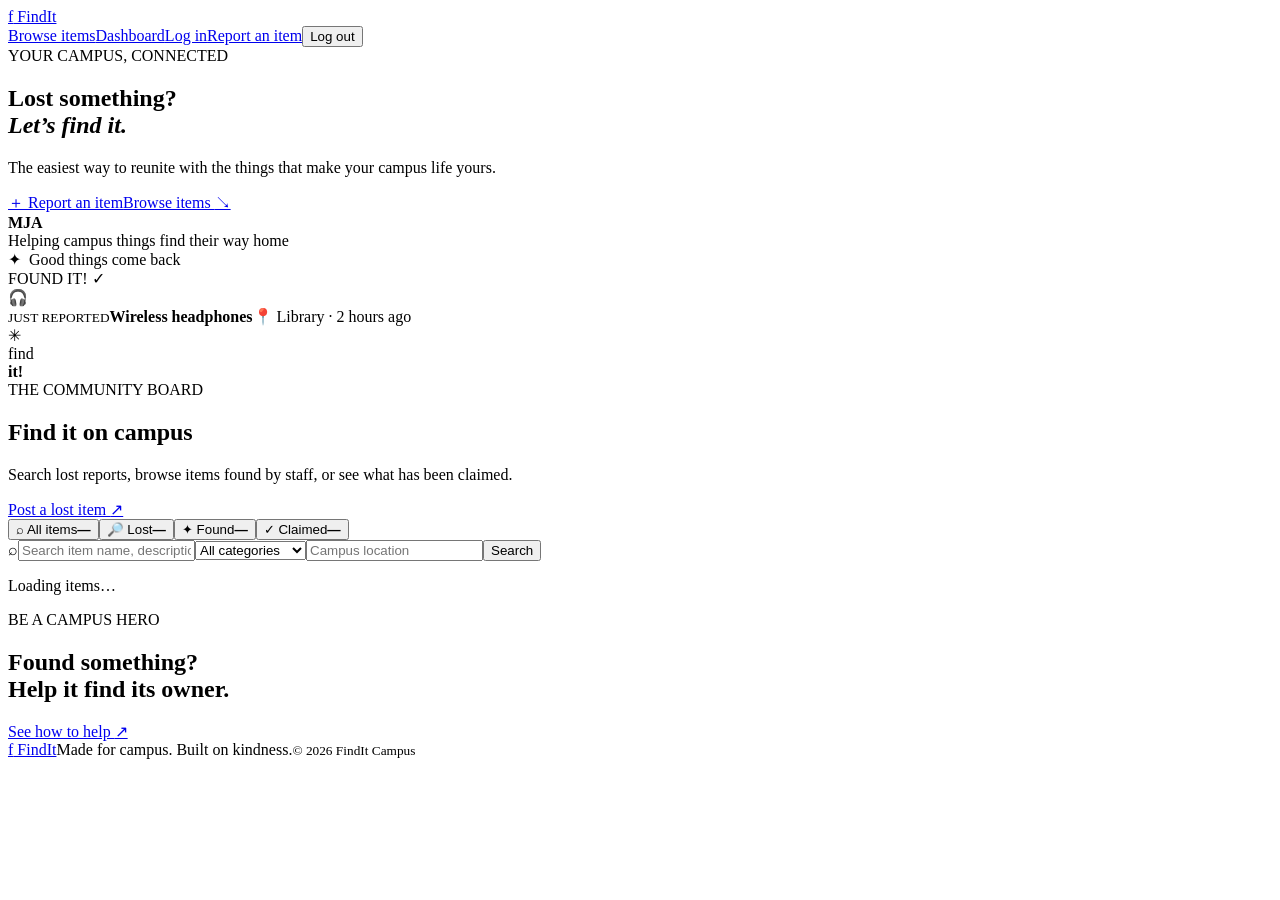
==== src/main/resources/static/index.html @ c222aacd "Initial FindIt campus lost and found app" ====
<!doctype html>
<html lang="en"><head><meta charset="utf-8"><meta name="viewport" content="width=device-width,initial-scale=1"><title>FindIt — Campus Lost & Found</title><link rel="stylesheet" href="/style.css"></head>
<body><header class="nav"><a class="brand" href="/"><span class="brand-icon">f</span> FindIt</a><nav><a href="#browse">Browse items</a><a href="/dashboard.html" data-auth-link>Dashboard</a><a href="/login.html" data-guest-link>Log in</a><a class="button small" href="/report-item.html" data-auth-link>Report an item</a><button class="link hidden" data-logout>Log out</button></nav></header>
<main><section class="hero"><div class="hero-copy"><span class="eyebrow">YOUR CAMPUS, CONNECTED</span><h1>Lost something?<br><em>Let’s find it.</em></h1><p>The easiest way to reunite with the things that make your campus life yours.</p><div class="hero-actions"><a class="button" href="/report-item.html">＋ Report an item</a><a class="button secondary" href="#browse">Browse items <span>↘</span></a></div><div class="social-proof"><div class="avatars"><b>M</b><b>J</b><b>A</b></div><span>Helping campus things find their way home</span></div></div><div class="hero-art"><div class="art-orbit orbit-one"></div><div class="art-orbit orbit-two"></div><div class="art-note note-a">✦ &nbsp;Good things come back</div><div class="art-note note-b">FOUND IT! <span>✓</span></div><div class="art-card"><div class="art-emoji">🎧</div><div><small>JUST REPORTED</small><strong>Wireless headphones</strong><span>📍 Library · 2 hours ago</span></div><div class="sparkle">✳</div></div><div class="art-sticker">find<br><b>it!</b></div></div></section>
<section class="browse section" id="browse"><div class="section-head"><div><span class="eyebrow">THE COMMUNITY BOARD</span><h2>Find it on campus</h2><p>Search lost reports, browse items found by staff, or see what has been claimed.</p></div><a href="/report-item.html" class="text-link">Post a lost item <span>↗</span></a></div>
<div class="board-filters"><button class="board-filter active" data-board-filter="">⌕ <span>All items</span><b id="countAll">—</b></button><button class="board-filter" data-board-filter="LOST">🔎 <span>Lost</span><b id="countLost">—</b></button><button class="board-filter" data-board-filter="FOUND">✦ <span>Found</span><b id="countFound">—</b></button><button class="board-filter" data-board-filter="CLAIMED">✓ <span>Claimed</span><b id="countClaimed">—</b></button></div>
<form id="searchForm" class="search-bar"><span>⌕</span><input id="q" placeholder="Search item name, description, or location…"><select id="category"><option value="">All categories</option><option>Electronics</option><option>Accessories</option><option>Books & Notes</option><option>Clothing</option><option>Keys & Cards</option><option>Other</option></select><input id="location" placeholder="Campus location" aria-label="Campus location"><button class="button small">Search</button></form><div id="items" class="item-grid"><p class="muted">Loading items…</p></div></section>
<section class="cta"><div><span class="eyebrow">BE A CAMPUS HERO</span><h2>Found something?<br>Help it find its owner.</h2></div><a class="button light" href="/report-item.html">See how to help <span>↗</span></a></section></main><footer><a class="brand" href="/"><span class="brand-icon">f</span> FindIt</a><span>Made for campus. Built on kindness.</span><small>© 2026 FindIt Campus</small></footer><script src="/script.js"></script></body></html>
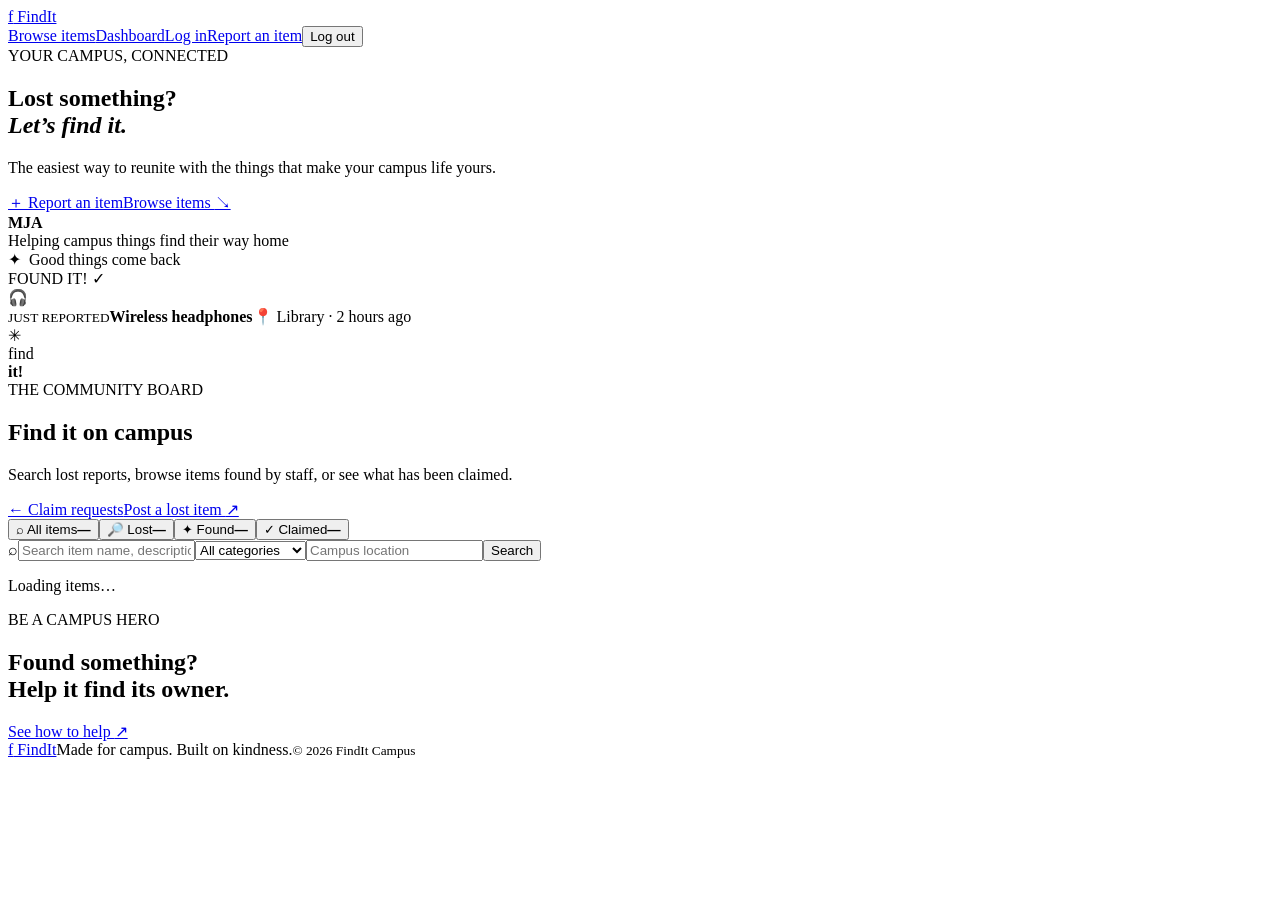
==== commit 50e44834: "Polish browse board and admin claim navigation" ====
--- a/src/main/resources/static/index.html
+++ b/src/main/resources/static/index.html
@@ -2,7 +2,7 @@
 <html lang="en"><head><meta charset="utf-8"><meta name="viewport" content="width=device-width,initial-scale=1"><title>FindIt — Campus Lost & Found</title><link rel="stylesheet" href="/style.css"></head>
 <body><header class="nav"><a class="brand" href="/"><span class="brand-icon">f</span> FindIt</a><nav><a href="#browse">Browse items</a><a href="/dashboard.html" data-auth-link>Dashboard</a><a href="/login.html" data-guest-link>Log in</a><a class="button small" href="/report-item.html" data-auth-link>Report an item</a><button class="link hidden" data-logout>Log out</button></nav></header>
 <main><section class="hero"><div class="hero-copy"><span class="eyebrow">YOUR CAMPUS, CONNECTED</span><h1>Lost something?<br><em>Let’s find it.</em></h1><p>The easiest way to reunite with the things that make your campus life yours.</p><div class="hero-actions"><a class="button" href="/report-item.html">＋ Report an item</a><a class="button secondary" href="#browse">Browse items <span>↘</span></a></div><div class="social-proof"><div class="avatars"><b>M</b><b>J</b><b>A</b></div><span>Helping campus things find their way home</span></div></div><div class="hero-art"><div class="art-orbit orbit-one"></div><div class="art-orbit orbit-two"></div><div class="art-note note-a">✦ &nbsp;Good things come back</div><div class="art-note note-b">FOUND IT! <span>✓</span></div><div class="art-card"><div class="art-emoji">🎧</div><div><small>JUST REPORTED</small><strong>Wireless headphones</strong><span>📍 Library · 2 hours ago</span></div><div class="sparkle">✳</div></div><div class="art-sticker">find<br><b>it!</b></div></div></section>
-<section class="browse section" id="browse"><div class="section-head"><div><span class="eyebrow">THE COMMUNITY BOARD</span><h2>Find it on campus</h2><p>Search lost reports, browse items found by staff, or see what has been claimed.</p></div><a href="/report-item.html" class="text-link">Post a lost item <span>↗</span></a></div>
+<section class="browse section" id="browse"><div class="section-head"><div><span class="eyebrow">THE COMMUNITY BOARD</span><h2>Find it on campus</h2><p>Search lost reports, browse items found by staff, or see what has been claimed.</p></div><div class="browse-head-actions"><a id="claimReviewBack" href="/dashboard.html#messages" class="button secondary small hidden">← Claim requests</a><a href="/report-item.html" class="text-link">Post a lost item <span>↗</span></a></div></div>
 <div class="board-filters"><button class="board-filter active" data-board-filter="">⌕ <span>All items</span><b id="countAll">—</b></button><button class="board-filter" data-board-filter="LOST">🔎 <span>Lost</span><b id="countLost">—</b></button><button class="board-filter" data-board-filter="FOUND">✦ <span>Found</span><b id="countFound">—</b></button><button class="board-filter" data-board-filter="CLAIMED">✓ <span>Claimed</span><b id="countClaimed">—</b></button></div>
 <form id="searchForm" class="search-bar"><span>⌕</span><input id="q" placeholder="Search item name, description, or location…"><select id="category"><option value="">All categories</option><option>Electronics</option><option>Accessories</option><option>Books & Notes</option><option>Clothing</option><option>Keys & Cards</option><option>Other</option></select><input id="location" placeholder="Campus location" aria-label="Campus location"><button class="button small">Search</button></form><div id="items" class="item-grid"><p class="muted">Loading items…</p></div></section>
 <section class="cta"><div><span class="eyebrow">BE A CAMPUS HERO</span><h2>Found something?<br>Help it find its owner.</h2></div><a class="button light" href="/report-item.html">See how to help <span>↗</span></a></section></main><footer><a class="brand" href="/"><span class="brand-icon">f</span> FindIt</a><span>Made for campus. Built on kindness.</span><small>© 2026 FindIt Campus</small></footer><script src="/script.js"></script></body></html>
